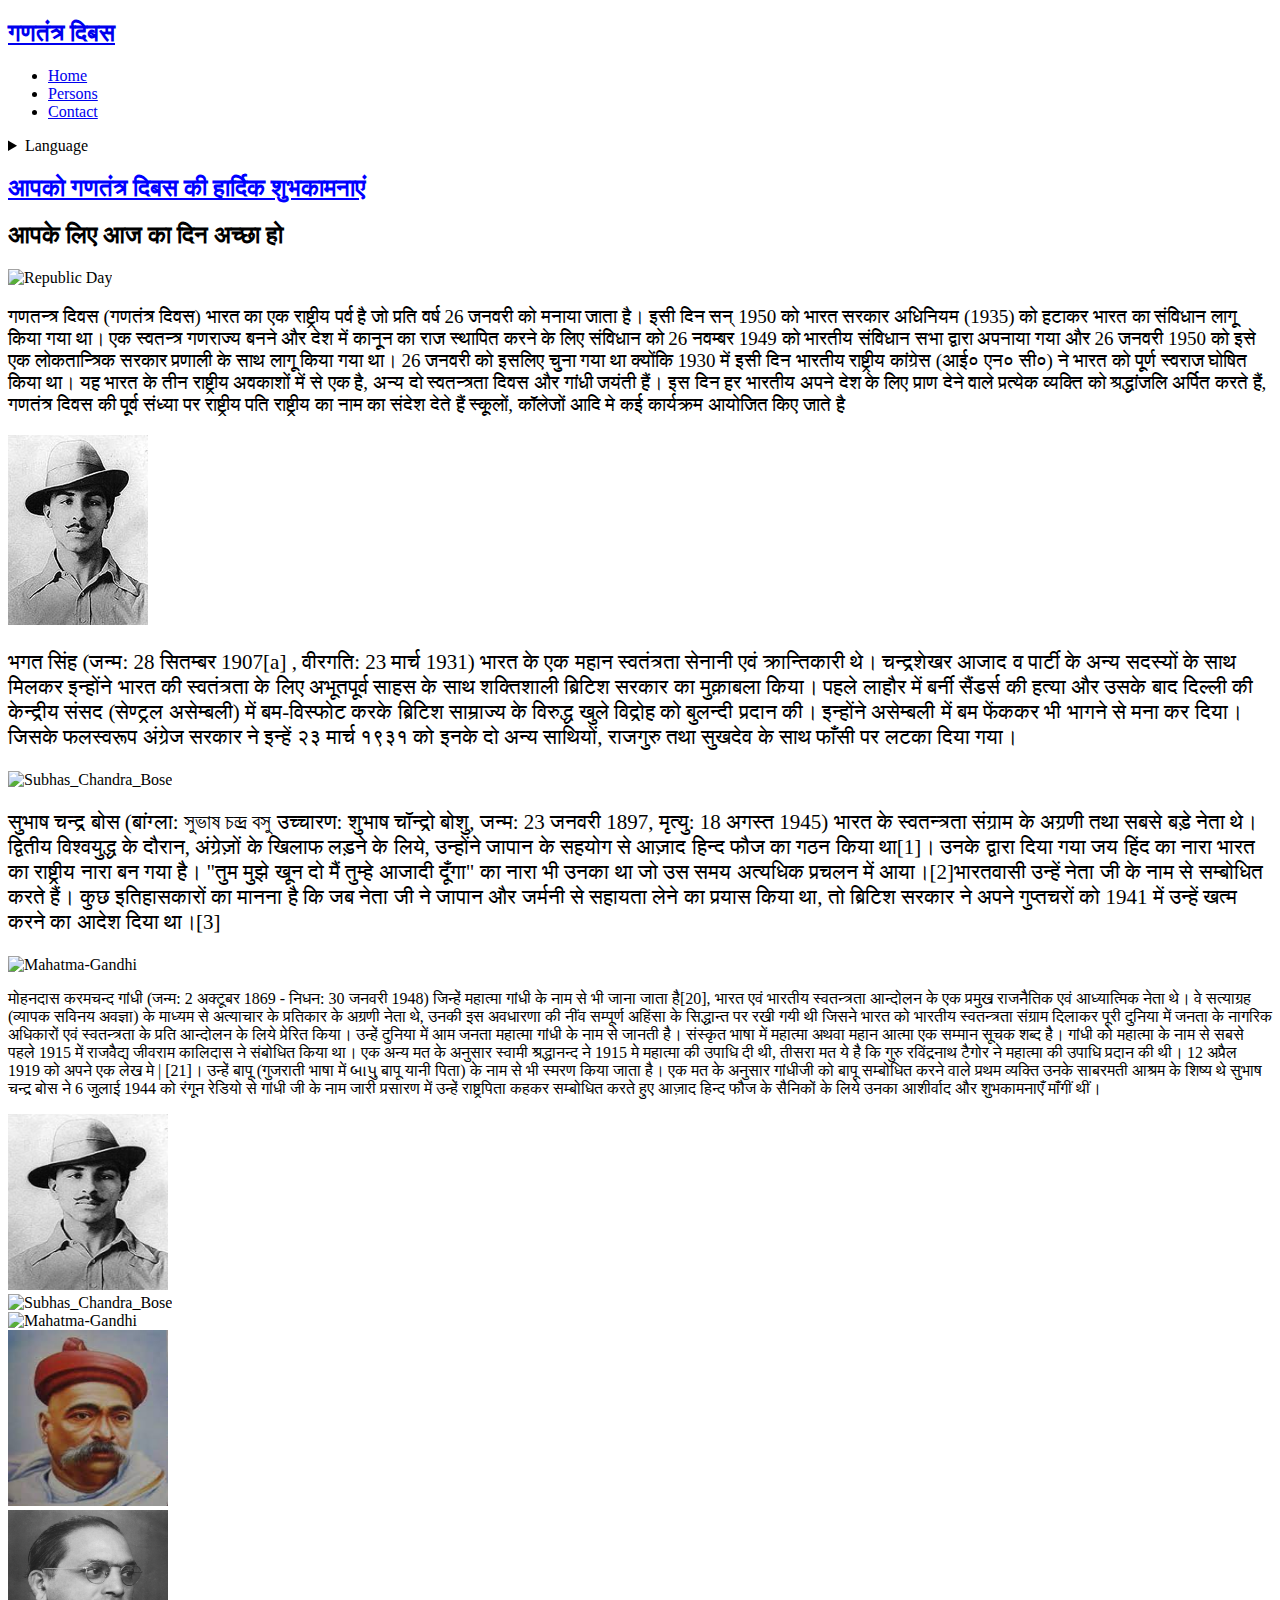
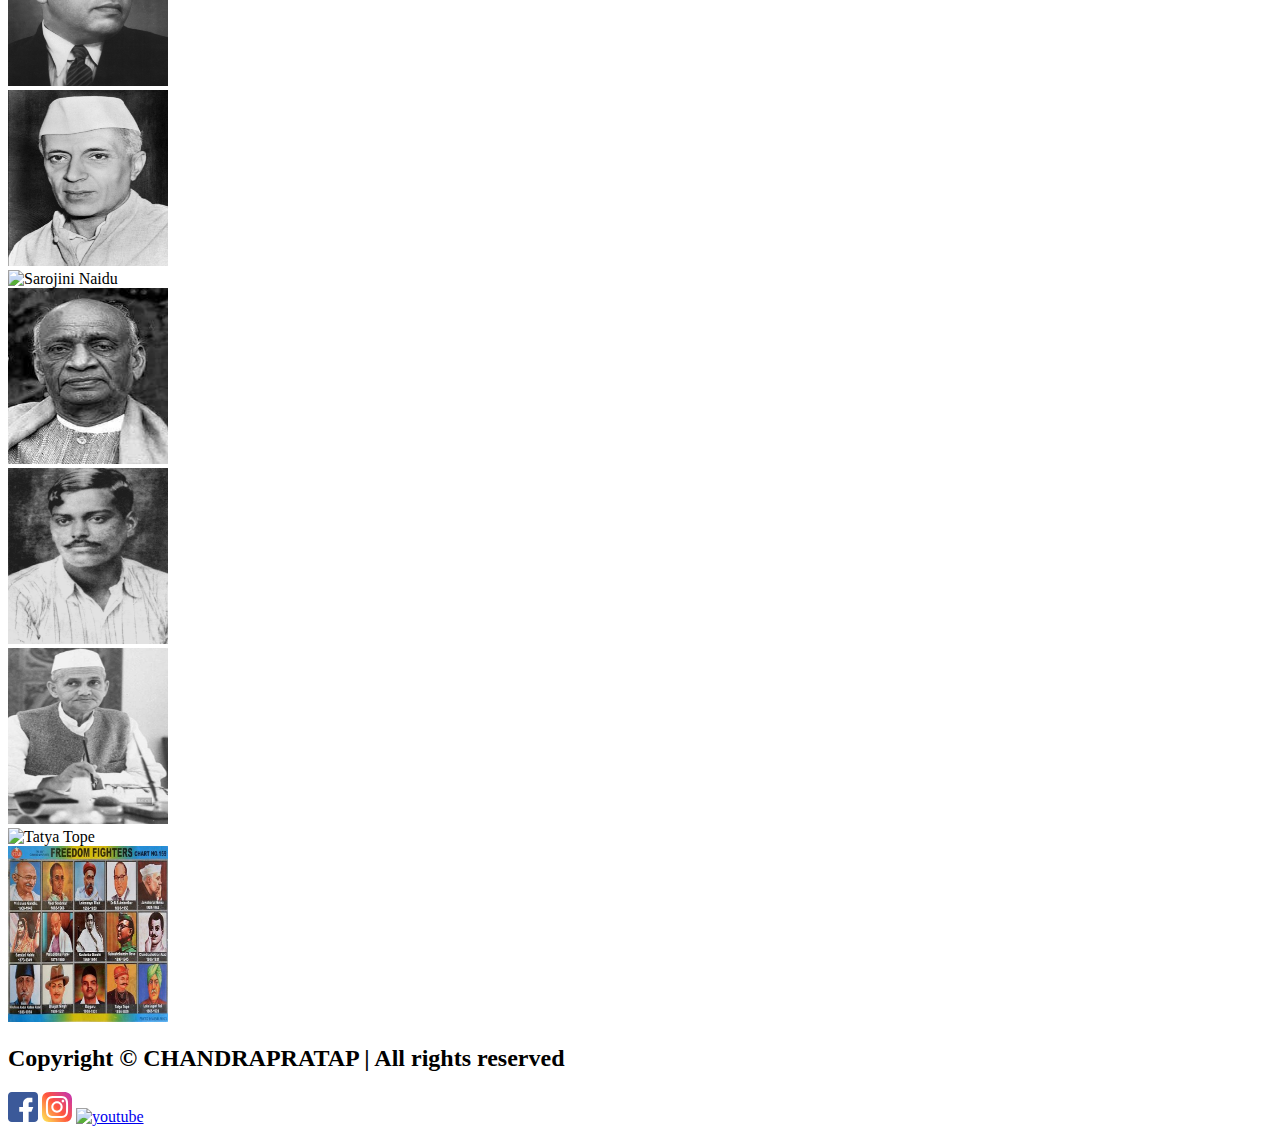
==== index.html @ ee8f46b5 "Add files via upload" ====
<!DOCTYPE html>
<html lang="en">

<head>
    <meta charset="UTF-8">
    <meta http-equiv="X-UA-Compatible" content="IE=edge">
    <meta name="viewport" content="width=device-width, initial-scale=1.0">
    <title>गणतंत्र दिबस</title>
    <link rel="stylesheet" href="style.css">
</head>

<body>
    <header>
        <h2><a href="#main">गणतंत्र दिबस</a></h2>
        <div id="items">
            <ul>
                <li><a href="#main">Home</a></li>
                <li><a href="#persons">Persons</a></li>
                <li><a href="content.html">Contact</a></li>
            </ul>
            <details id="de1">
                <summary>Language</summary>
                <li><a href="index.html">Hindi</a></li>
                <li><a href="index_english.html">English</a></li>
            </details>
        </div>
    </header>
    <div id="main">
        <h2 id="main_h2"><a style="color: blue;" href="video.html">आपको गणतंत्र दिबस की हार्दिक शुभकामनाएं
            </a></h2>
        <h2 id="main_h2_second">आपके लिए आज का दिन अच्छा हो</h2>
    </div>
    <div id="about">
        <div class="card">
            <div class="image1"><img class="img1" src="Republic_day_parade_(India)_montage.jpg" alt="Republic Day">
            </div>
            <div>
                <p class="write" style="font-size: 19px;">गणतन्त्र दिवस (गणतंत्र दिवस) भारत का एक राष्ट्रीय पर्व है जो प्रति वर्ष 26 जनवरी को
                    मनाया जाता है। इसी दिन सन् 1950 को भारत सरकार अधिनियम (1935) को हटाकर भारत का संविधान लागू किया गया
                    था। एक स्वतन्त्र गणराज्य बनने और देश में कानून का राज स्थापित करने के लिए संविधान को 26 नवम्बर 1949
                    को भारतीय संविधान सभा द्वारा अपनाया गया और 26 जनवरी 1950 को इसे एक लोकतान्त्रिक सरकार प्रणाली के साथ
                    लागू किया गया था। 26 जनवरी को इसलिए चुना गया था क्योंकि 1930 में इसी दिन भारतीय राष्ट्रीय कांग्रेस
                    (आई० एन० सी०) ने भारत को पूर्ण स्वराज घोषित किया था। यह भारत के तीन राष्ट्रीय अवकाशों में से एक है,
                    अन्य दो स्‍वतन्त्रता दिवस और गांधी जयंती हैं।

                    इस दिन हर भारतीय अपने देश के लिए प्राण देने वाले प्रत्येक व्यक्ति को श्रद्धांजलि अर्पित करते हैं,
                    गणतंत्र दिवस की पूर्व संध्या पर राष्ट्रीय पति राष्ट्रीय का नाम का संदेश देते हैं स्कूलों, कॉलेजों
                    आदि मे कई कार्यक्रम आयोजित किए जाते है</p>
            </div>
        </div>
        <div class="card">
            <div class="image1"><img class="img1" src="Bhagat_Singh_1929_140x190.jpg" alt="Bhagat Singh"></div>
            <div>
                <p class="write" style="font-size: 21px;">भगत सिंह (जन्म: 28 सितम्बर 1907[a] , वीरगति: 23 मार्च 1931) भारत के एक महान स्वतंत्रता
                    सेनानी एवं क्रान्तिकारी थे। चन्द्रशेखर आजाद व पार्टी के अन्य सदस्यों के साथ मिलकर इन्होंने भारत की
                    स्वतंत्रता के लिए अभूतपूर्व साहस के साथ शक्तिशाली ब्रिटिश सरकार का मुक़ाबला किया। पहले लाहौर में
                    बर्नी सैंडर्स की हत्या और उसके बाद दिल्ली की केन्द्रीय संसद (सेण्ट्रल असेम्बली) में बम-विस्फोट करके
                    ब्रिटिश साम्राज्य के विरुद्ध खुले विद्रोह को बुलन्दी प्रदान की। इन्होंने असेम्बली में बम फेंककर भी
                    भागने से मना कर दिया। जिसके फलस्वरूप अंग्रेज सरकार ने इन्हें २३ मार्च १९३१ को इनके दो अन्य साथियों,
                    राजगुरु तथा सुखदेव के साथ फाँसी पर लटका दिया गया।</p>
            </div>
        </div>
        <div class="card">
            <div class="image1"><img class="img1" src="Subhas_Chandra_Bose.jpg" alt="Subhas_Chandra_Bose"></div>
            <div>
                <p class="write" style="font-size:21px;">सुभाष चन्द्र बोस (बांग्ला: সুভাষ চন্দ্র বসু उच्चारण: शुभाष चॉन्द्रो बोशु, जन्म: 23
                    जनवरी 1897, मृत्यु: 18 अगस्त 1945) भारत के स्वतन्त्रता संग्राम के अग्रणी तथा सबसे बड़े नेता थे।
                    द्वितीय विश्वयुद्ध के दौरान, अंग्रेज़ों के खिलाफ लड़ने के लिये, उन्होंने जापान के सहयोग से आज़ाद
                    हिन्द फौज का गठन किया था[1]। उनके द्वारा दिया गया जय हिंद का नारा भारत का राष्ट्रीय नारा बन गया है।
                    "तुम मुझे खून दो मैं तुम्हे आजादी दूँगा" का नारा भी उनका था जो उस समय अत्यधिक प्रचलन में
                    आया।[2]भारतवासी उन्हें नेता जी के नाम से सम्बोधित करते हैं।

                    कुछ इतिहासकारों का मानना है कि जब नेता जी ने जापान और जर्मनी से सहायता लेने का प्रयास किया था, तो
                    ब्रिटिश सरकार ने अपने गुप्तचरों को 1941 में उन्हें खत्म करने का आदेश दिया था।[3]</p>
            </div>
        </div>
        <div class="card">
            <div class="image1"><img class="img1" src="Mahatma-Gandhi,_studio,_1931.jpg" alt="Mahatma-Gandhi"></div>
            <div>
                <p class="write">मोहनदास करमचन्द गांधी (जन्म: 2 अक्टूबर 1869 - निधन: 30 जनवरी 1948) जिन्हें महात्मा
                    गांधी के नाम से भी जाना जाता है[20], भारत एवं भारतीय स्वतन्त्रता आन्दोलन के एक प्रमुख राजनैतिक एवं
                    आध्यात्मिक नेता थे। वे सत्याग्रह (व्यापक सविनय अवज्ञा) के माध्यम से अत्याचार के प्रतिकार के अग्रणी
                    नेता थे, उनकी इस अवधारणा की नींव सम्पूर्ण अहिंसा के सिद्धान्त पर रखी गयी थी जिसने भारत को भारतीय
                    स्वतन्त्रता संग्राम दिलाकर पूरी दुनिया में जनता के नागरिक अधिकारों एवं स्वतन्त्रता के प्रति आन्दोलन
                    के लिये प्रेरित किया। उन्हें दुनिया में आम जनता महात्मा गांधी के नाम से जानती है। संस्कृत भाषा में
                    महात्मा अथवा महान आत्मा एक सम्मान सूचक शब्द है। गांधी को महात्मा के नाम से सबसे पहले 1915 में
                    राजवैद्य जीवराम कालिदास ने संबोधित किया था। एक अन्य मत के अनुसार स्वामी श्रद्धानन्द ने 1915 मे
                    महात्मा की उपाधि दी थी, तीसरा मत ये है कि गुरु रविंद्रनाथ टैगोर ने महात्मा की उपाधि प्रदान की थी। 12
                    अप्रैल 1919 को अपने एक लेख मे | [21]। उन्हें बापू (गुजराती भाषा में બાપુ बापू यानी पिता) के नाम से
                    भी स्मरण किया जाता है। एक मत के अनुसार गांधीजी को बापू सम्बोधित करने वाले प्रथम व्यक्ति उनके साबरमती
                    आश्रम के शिष्य थे सुभाष चन्द्र बोस ने 6 जुलाई 1944 को रंगून रेडियो से गांधी जी के नाम जारी प्रसारण
                    में उन्हें राष्ट्रपिता कहकर सम्बोधित करते हुए आज़ाद हिन्द फौज के सैनिकों के लिये उनका आशीर्वाद और
                    शुभकामनाएँ माँगीं थीं।</p>
            </div>
        </div>
    </div>
    <div id="persons">
            <div class="cards"><img title="Bhagat Singh" class="re_images" style="height: 11rem;width: 10rem;" src="Bhagat_Singh_1929_140x190.jpg"
                    alt="Bhagat Singh">
            </div>
            <div class="cards"><img title="Subhas Chandra Bose" class="re_images" style="height: 11rem;width: 10rem;" src="Subhas_Chandra_Bose.jpg"
                    alt="Subhas_Chandra_Bose">
            </div>
            <div class="cards"><img title="Mahatma Gandhi" class="re_images" style="height: 11rem;width: 10rem;" src="Mahatma-Gandhi,_studio,_1931.jpg"
                    alt="Mahatma-Gandhi">
            </div>
            <div class="cards"><img title="Lokmanya Tilak" class="re_images" style="height: 11rem;width: 10rem;" src="download.jpg"
                    alt="Lokmanya Tilak">
            </div>
            <div class="cards"><img title="Dr. Bhimrao Ambedkar" class="re_images" style="height: 11rem;width: 10rem;" src="Dr._Bhimrao_Ambedkar.jpg"
                    alt="Dr. Bhimrao Ambedkar">
            </div>
            <div class="cards"><img title="Jawaharlal Nehru" class="re_images" style="height: 11rem;width: 10rem;" src="1200px-Jnehru.jpg"
                    alt="Jawaharlal Nehru">
            </div>
            <div class="cards"><img title="Sarojini Naidu" class="re_images" style="height: 11rem;width: 10rem;" src="Sarojini_Naidu_1964_stamp_of_India.jpg"
                    alt="Sarojini Naidu">
            </div>
            <div class="cards"><img title="Vallabhbhai Patel" class="re_images" style="height: 11rem;width: 10rem;" src="download (1).jpg"
                    alt="Vallabhbhai Patel">
            </div>
            <div class="cards"><img title="Chandrasekhar Azad" class="re_images" style="height: 11rem;width: 10rem;" src="Chandrasekhar_Azad.jpg"
                    alt="Chandrasekhar Azad">
            </div>
            <div class="cards"><img title="Lal Bahadur Sastri" class="re_images" style="height: 11rem;width: 10rem;" src="640f8a10a6e872b4fd157abdae7cd85b.jpg"
                    alt="Lal Bahadur Sastri">
            </div>
            <div class="cards"><img title="Tatya Tope" class="re_images" style="height: 11rem;width: 10rem;" src="Tantiatope.jpg"
                    alt="Tatya Tope">
            </div>
            <div class="cards"><img title="Freedom Fighter Chart No.159" class="re_images" style="height: 11rem;width: 10rem;" src="fee037e4f05f00b944599a0d03de41dd.jpg"
                    alt="Freedom Fighter Chart No.159">
            </div>
    </div>
    <footer>
        <h2>Copyright © CHANDRAPRATAP | All rights reserved</h2>
        <div id="icons">
            <a target="blank" href="https://www.facebook.com/profile.php?id=100052978354446"><img src="facebook.svg" alt="facebook" height="30px"></a>
            <a target="blank" href="https://www.instagram.com/chandrapratap789/?hl=en"><img src="instagram.svg" alt="instagram" height="30px"></a>
            <a target="blank" href="https://www.youtube.com/channel/UCRrgM8g7QkC-K5cqobf7ekg?view_as=subscriber"><img src="youtube.svg" alt="youtube" height="30px"></a>
        </div>
    </footer>
</body>

</html>
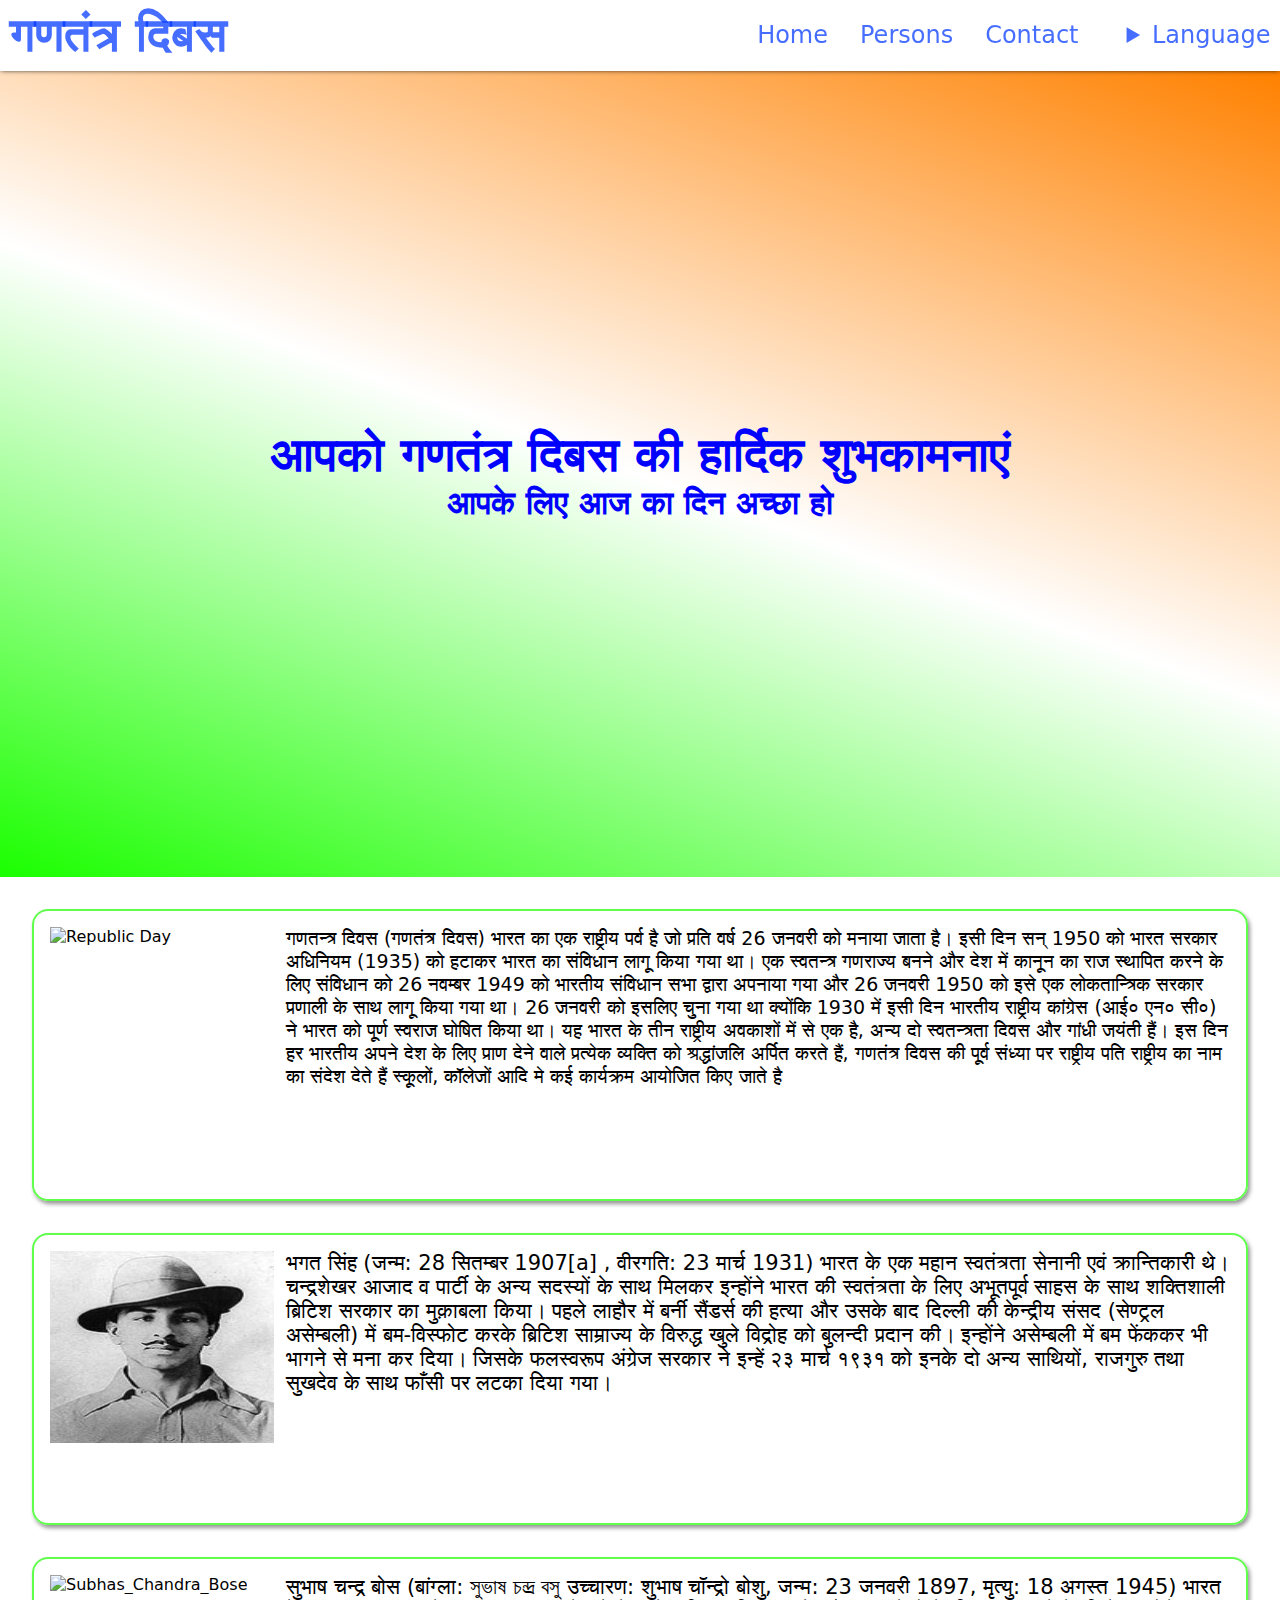
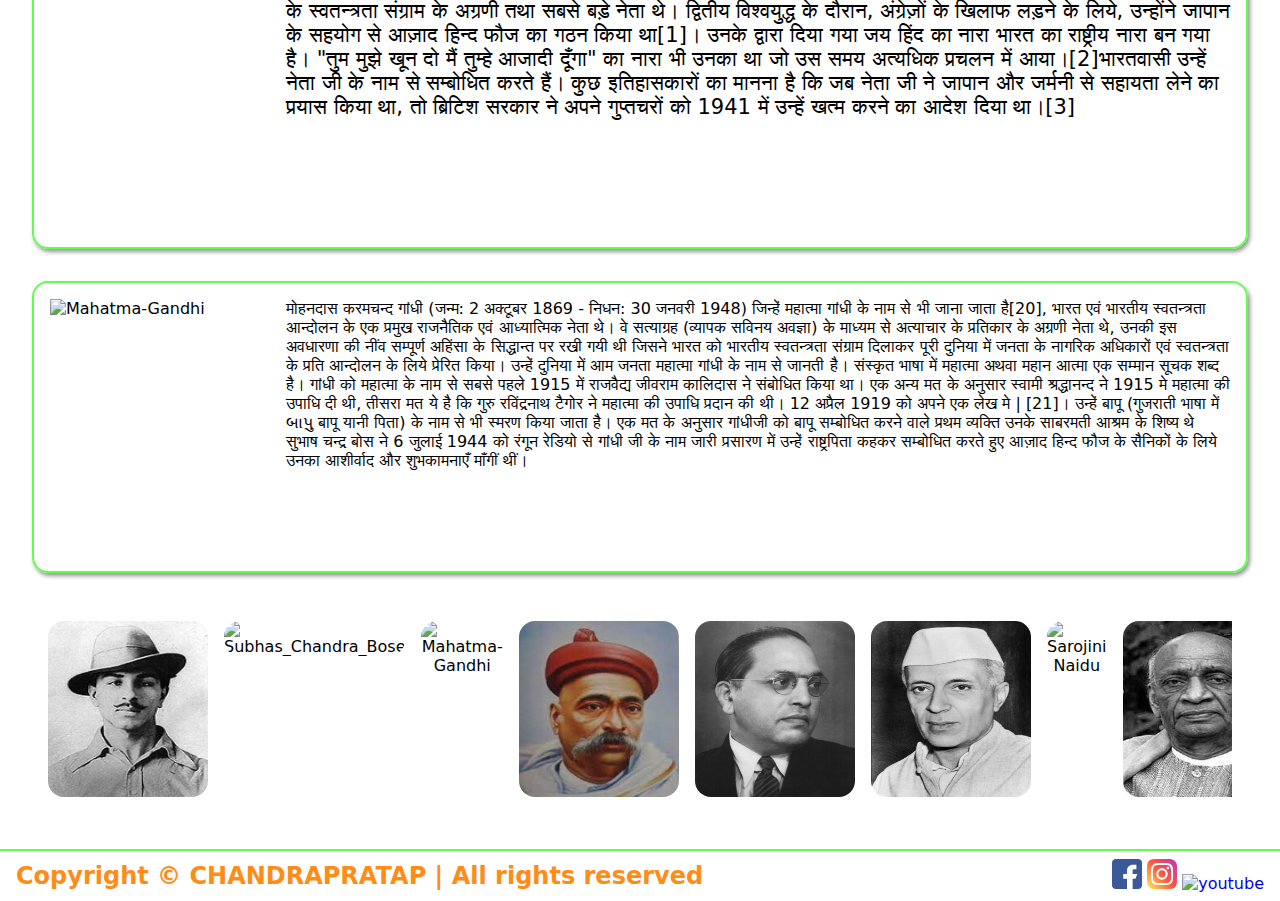
==== commit 1b828796: "Update index.html" ====
--- a/index.html
+++ b/index.html
@@ -5,6 +5,7 @@
     <meta charset="UTF-8">
     <meta http-equiv="X-UA-Compatible" content="IE=edge">
     <meta name="viewport" content="width=device-width, initial-scale=1.0">
+    <meta name="google-site-verification" content="9r7WaQ3cpZl7qpxD8bzNtgoNjvGaknNKB2QHMKvds-4" />
     <title>गणतंत्र दिबस</title>
     <link rel="stylesheet" href="style.css">
 </head>
@@ -142,4 +143,4 @@
     </footer>
 </body>
 
-</html>+</html>
--- a/style.css
+++ b/style.css
@@ -0,0 +1,208 @@
+ *{
+    margin: 0;
+    padding: 0;
+    font-family: system-ui;
+    scroll-behavior: smooth;
+}
+
+header{
+    /* background-color: #c7c7c7; */
+    background: white;
+    box-shadow: 0px 0px 5px -1px black;
+    display: flex;
+    flex-direction: row;
+    justify-content: space-between;
+    align-items: center;
+    padding: 0.4rem 0.6rem;
+    position: sticky;
+    top: 0;
+    left: 0;
+}
+
+header h2 a{
+    text-decoration: none;
+    font-size: 3rem;
+    color: #0037ffba;
+}
+
+header ul{
+    list-style: none;
+    display: flex;
+    flex-direction: row;
+}
+
+header ul li a{
+    color: #0037ffba;
+    text-decoration: none;
+    margin-left: 2rem;
+    font-size: 1.5rem;
+    transition: 1s;
+}
+
+header ul li a:hover{
+    color: white;
+    background: #0037ffba;
+    border-radius: 62px;
+    padding: 5px 25px;
+    transition: 1s;
+}
+
+#main{
+    height: 89.6vh;
+    /* background-color: linear-gradient(200deg, #686868, #9f9f9f,white); */
+    background: linear-gradient(200deg, #ff8100, #ffffff,#1bff00);
+    color: blue;
+    display: flex;
+    flex-direction: column;
+    justify-content: center;
+    align-items: center;
+    /* font-size: 2rem; */
+}
+
+#main h2 a{
+    color: white;
+    text-decoration: none;
+}
+
+.card{
+    border: 2px solid #5fff4c;
+    padding: 1rem;
+    display: grid;
+    grid-template-columns: 2fr 8fr;
+    margin: 2rem;
+    overflow: hidden;
+    height: 16rem;
+    border-radius: 1rem;
+    box-shadow: 2px 3px 4px 0px #0000006b;
+}
+
+/* #image1{
+    background: url("Bhagat_Singh_1929_140x190.jpg");
+    background-repeat: no-repeat;
+    background-size: 8rem;
+}
+
+#image2{
+    background: url("Subhas_Chandra_Bose.jpg");
+    background-repeat: no-repeat;
+    background-size:8rem;
+}
+
+#image3{
+    background: url("Mahatma-Gandhi\,_studio\,_1931.jpg");
+    background-repeat: no-repeat;
+    background-size:8rem;
+} */
+
+.write::selection{
+    color: white;
+    background-color: black;
+}
+
+.cards{
+    /* border: 2px solid black; */
+    text-align: center;
+    border-radius: 1rem;
+}
+
+#persons{
+    /* display: flex;
+    flex-direction: row;
+    justify-content: space-around;
+    align-items: center; */
+    display: flex;
+    flex-direction: row;
+    grid-gap: 1rem;
+    margin: 3rem;
+    overflow: scroll;
+}
+
+a{
+    text-decoration: none;
+}
+
+.cards h2{
+    color: black;
+    text-decoration: none;
+}
+
+.img1{
+    height: 12rem;
+    width: 14rem;
+}
+
+#items{
+    display: flex;
+    flex-direction: row;
+    justify-content: space-between;
+    align-items: center;
+}
+
+.re_images{
+    border-radius: 1rem;
+}
+
+#de1{
+    padding-left: 1rem;
+    color: #0037ffba;
+    text-decoration: none;
+    margin-left: 2rem;
+    font-size: 1.5rem;
+    transition: 1s;
+}
+
+#main_h2{
+    font-size: 3rem;
+}
+
+#main_h2_second{
+    font-size: 2rem;
+}
+
+footer{
+    display: flex;
+    flex-direction: row;
+    justify-content: space-between;
+    align-items: center;
+    padding: 0.5rem 1rem;
+    background: #ffffff36;
+    border-top: 2px solid #5fff4c;
+    color: #ff8c16;
+}
+
+@media only screen and (max-width: 449px){
+    header h2 a{
+        font-size: 1.5rem;
+    }
+
+    #de1{
+        font-size: 1rem;
+    }
+
+    header ul{
+        height: 0;
+        width: 0;
+    }
+
+    header ul li a{
+        font-size: 0rem;
+    }
+    #main_h2{
+        font-size: 1.2rem;
+    }
+
+    #main_h2_second{
+        font-size: 1rem;
+    }
+
+    .card{
+        overflow: scroll;
+        display: flex;
+        flex-direction: column;
+    }
+
+    .img1{
+        height: 4rem;
+        width: 5rem;
+    }
+}